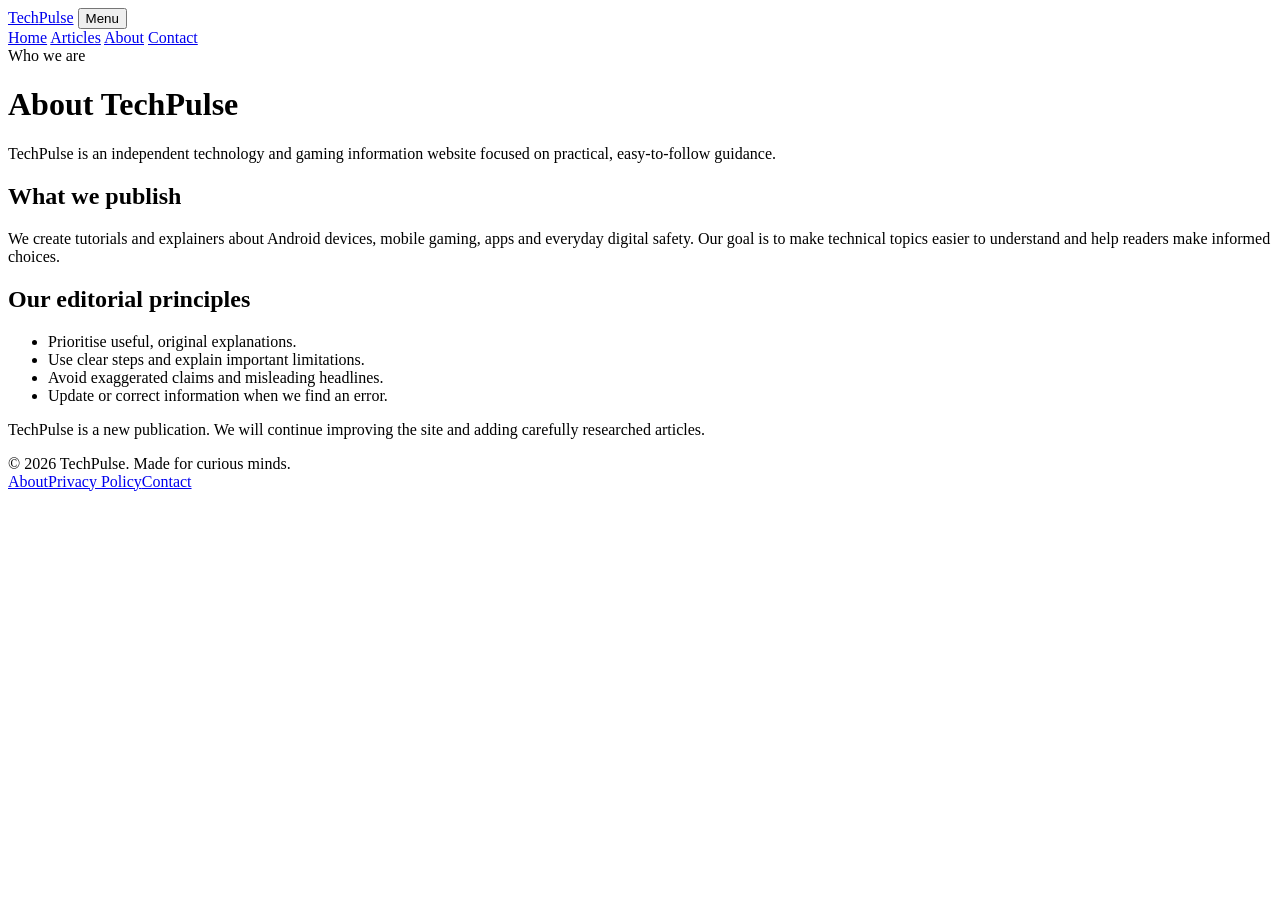
==== about.html @ b85580c3 "Add files via upload" ====
<!doctype html>
<html lang="en"><head><meta charset="utf-8"><meta name="viewport" content="width=device-width,initial-scale=1">
<meta name="description" content="TechPulse shares practical Android tips, gaming guides and clear technology explainers.">
<meta name="theme-color" content="#0b1020"><title>About | TechPulse</title><link rel="stylesheet" href="assets/style.css"></head>
<body>
<header><div class="wrap nav">
<a class="brand" href="index.html">Tech<span>Pulse</span></a>
<button class="menu" aria-label="Open navigation">Menu</button>
<nav class="links">
<a class="" href="index.html">Home</a>
<a href="index.html#latest">Articles</a>
<a class="active" href="about.html">About</a>
<a class="" href="contact.html">Contact</a>
</nav></div></header><main class="page"><div class="wrap prose"><div class="eyebrow">Who we are</div><h1>About TechPulse</h1>
<p>TechPulse is an independent technology and gaming information website focused on practical, easy-to-follow guidance.</p>
<h2>What we publish</h2><p>We create tutorials and explainers about Android devices, mobile gaming, apps and everyday digital safety. Our goal is to make technical topics easier to understand and help readers make informed choices.</p>
<h2>Our editorial principles</h2><ul><li>Prioritise useful, original explanations.</li><li>Use clear steps and explain important limitations.</li><li>Avoid exaggerated claims and misleading headlines.</li><li>Update or correct information when we find an error.</li></ul>
<p>TechPulse is a new publication. We will continue improving the site and adding carefully researched articles.</p></div></main>
<footer><div class="wrap foot"><div>© 2026 TechPulse. Made for curious minds.</div><div class="footlinks"><a href="about.html">About</a><a href="privacy.html">Privacy Policy</a><a href="contact.html">Contact</a></div></div></footer>
<script src="assets/script.js"></script></body></html>
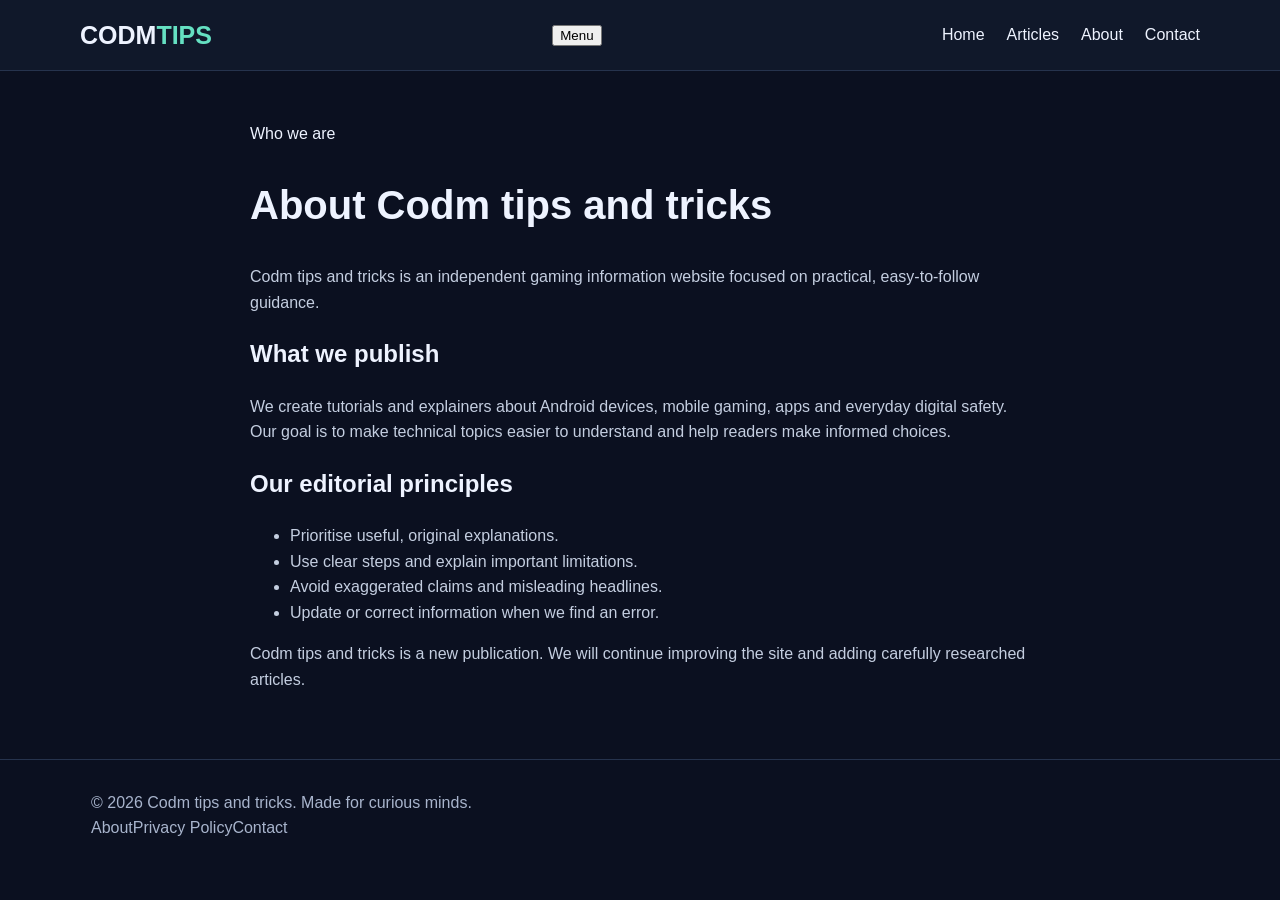
==== commit dc75cc58: "Update about.html" ====
--- a/about.html
+++ b/about.html
@@ -1,20 +1,20 @@
 <!doctype html>
 <html lang="en"><head><meta charset="utf-8"><meta name="viewport" content="width=device-width,initial-scale=1">
-<meta name="description" content="TechPulse shares practical Android tips, gaming guides and clear technology explainers.">
-<meta name="theme-color" content="#0b1020"><title>About | TechPulse</title><link rel="stylesheet" href="assets/style.css"></head>
+<meta name="description" content="Codm tips and tricks shares practical Android tips and gaming guides.">
+<meta name="theme-color" content="#0b1020"><title>About | Codm tips and tricks</title><link rel="stylesheet" href="assets/style.css"></head>
 <body>
 <header><div class="wrap nav">
-<a class="brand" href="index.html">Tech<span>Pulse</span></a>
+<a class="brand" href="index.html">CODM<span>TIPS</span></a>
 <button class="menu" aria-label="Open navigation">Menu</button>
 <nav class="links">
 <a class="" href="index.html">Home</a>
 <a href="index.html#latest">Articles</a>
 <a class="active" href="about.html">About</a>
 <a class="" href="contact.html">Contact</a>
-</nav></div></header><main class="page"><div class="wrap prose"><div class="eyebrow">Who we are</div><h1>About TechPulse</h1>
-<p>TechPulse is an independent technology and gaming information website focused on practical, easy-to-follow guidance.</p>
+</nav></div></header><main class="page"><div class="wrap prose"><div class="eyebrow">Who we are</div><h1>About Codm tips and tricks</h1>
+<p>Codm tips and tricks is an independent gaming information website focused on practical, easy-to-follow guidance.</p>
 <h2>What we publish</h2><p>We create tutorials and explainers about Android devices, mobile gaming, apps and everyday digital safety. Our goal is to make technical topics easier to understand and help readers make informed choices.</p>
 <h2>Our editorial principles</h2><ul><li>Prioritise useful, original explanations.</li><li>Use clear steps and explain important limitations.</li><li>Avoid exaggerated claims and misleading headlines.</li><li>Update or correct information when we find an error.</li></ul>
-<p>TechPulse is a new publication. We will continue improving the site and adding carefully researched articles.</p></div></main>
-<footer><div class="wrap foot"><div>© 2026 TechPulse. Made for curious minds.</div><div class="footlinks"><a href="about.html">About</a><a href="privacy.html">Privacy Policy</a><a href="contact.html">Contact</a></div></div></footer>
-<script src="assets/script.js"></script></body></html>+<p>Codm tips and tricks is a new publication. We will continue improving the site and adding carefully researched articles.</p></div></main>
+<footer><div class="wrap foot"><div>© 2026 Codm tips and tricks. Made for curious minds.</div><div class="footlinks"><a href="about.html">About</a><a href="privacy.html">Privacy Policy</a><a href="contact.html">Contact</a></div></div></footer>
+<script src="assets/script.js"></script></body></html>
--- a/assets/style.css
+++ b/assets/style.css
@@ -0,0 +1,171 @@
+:root {
+  --bg: #0b1020;
+  --panel: #121a2d;
+  --text: #eef3ff;
+  --muted: #a8b4cc;
+  --accent: #65e0c2;
+  --line: #26334d;
+}
+
+* {
+  box-sizing: border-box;
+}
+
+body {
+  margin: 0;
+  background: var(--bg);
+  color: var(--text);
+  font-family: Arial, sans-serif;
+  line-height: 1.6;
+}
+
+a {
+  color: inherit;
+  text-decoration: none;
+}
+
+a:hover {
+  color: var(--accent);
+}
+
+header {
+  background: #10182a;
+  border-bottom: 1px solid var(--line);
+}
+
+.wrap {
+  width: 90%;
+  max-width: 1120px;
+  margin: auto;
+}
+
+.nav {
+  min-height: 70px;
+  display: flex;
+  align-items: center;
+  justify-content: space-between;
+}
+
+.brand {
+  font-size: 25px;
+  font-weight: bold;
+}
+
+.brand span {
+  color: var(--accent);
+}
+
+.links {
+  display: flex;
+  gap: 22px;
+}
+
+.hero {
+  padding: 75px 0;
+  background: linear-gradient(120deg, #14253b, #10182a);
+}
+
+.hero h1 {
+  font-size: 48px;
+  line-height: 1.1;
+}
+
+.hero p, .muted {
+  color: var(--muted);
+}
+
+.btn {
+  display: inline-block;
+  padding: 12px 20px;
+  border-radius: 10px;
+  background: var(--accent);
+  color: #071b1a;
+  font-weight: bold;
+}
+.btn:hover,
+.btn:focus,
+.btn:active,
+.btn:visited {
+  color: #071b1a;
+}
+
+.section {
+  padding: 40px 0;
+}
+
+.grid {
+  display: grid;
+  grid-template-columns: repeat(3, 1fr);
+  gap: 18px;
+}
+
+.card {
+  background: var(--panel);
+  border: 1px solid var(--line);
+  border-radius: 15px;
+  overflow: hidden;
+}
+
+.thumb {
+  padding: 35px;
+  text-align: center;
+  font-size: 40px;
+  background: #20334c;
+}
+
+.card-body {
+  padding: 20px;
+}
+
+.card p {
+  color: var(--muted);
+}
+
+.tag, .read {
+  color: var(--accent);
+}
+
+.ad-slot {
+  border: 1px dashed #52617c;
+  padding: 20px;
+  margin: 25px 0;
+  text-align: center;
+  color: var(--muted);
+}
+
+.page {
+  padding: 50px 0;
+}
+
+.prose {
+  max-width: 780px;
+}
+
+.prose h1 {
+  font-size: 40px;
+}
+
+.prose p, .prose li {
+  color: #c4cee0;
+}
+
+footer {
+  padding: 30px;
+  border-top: 1px solid var(--line);
+  color: var(--muted);
+}
+
+@media(max-width:700px) {
+  .grid {
+    grid-template-columns: 1fr;
+  }
+
+  .hero h1 {
+    font-size: 36px;
+  }
+
+  .links {
+    flex-wrap: wrap;
+    gap: 10px;
+  }
+}
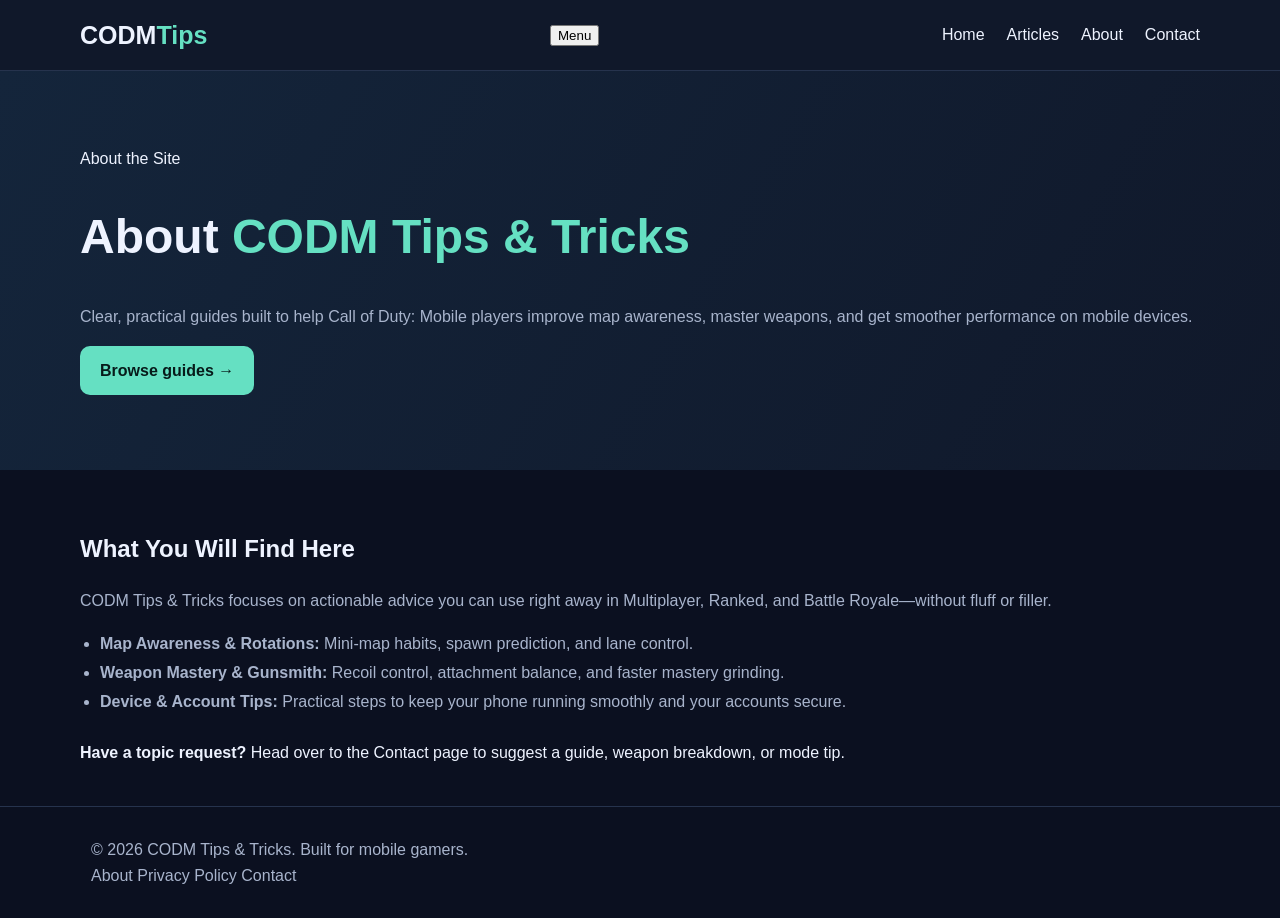
==== commit 1c78db22: "Update about.html" ====
--- a/about.html
+++ b/about.html
@@ -1,20 +1,67 @@
 <!doctype html>
-<html lang="en"><head><meta charset="utf-8"><meta name="viewport" content="width=device-width,initial-scale=1">
-<meta name="description" content="Codm tips and tricks shares practical Android tips and gaming guides.">
-<meta name="theme-color" content="#0b1020"><title>About | Codm tips and tricks</title><link rel="stylesheet" href="assets/style.css"></head>
+<html lang="en">
+<head>
+  <meta charset="utf-8">
+  <meta name="viewport" content="width=device-width, initial-scale=1">
+  <meta name="description" content="About CODM Tips & Tricks — practical Call of Duty: Mobile guides, map awareness, weapon mastery, and mobile gaming tips.">
+  <meta name="theme-color" content="#061020">
+  <title>About | CODM Tips &amp; Tricks</title>
+  <link rel="stylesheet" href="assets/style.css?v=2">
+</head>
 <body>
-<header><div class="wrap nav">
-<a class="brand" href="index.html">CODM<span>TIPS</span></a>
-<button class="menu" aria-label="Open navigation">Menu</button>
-<nav class="links">
-<a class="" href="index.html">Home</a>
-<a href="index.html#latest">Articles</a>
-<a class="active" href="about.html">About</a>
-<a class="" href="contact.html">Contact</a>
-</nav></div></header><main class="page"><div class="wrap prose"><div class="eyebrow">Who we are</div><h1>About Codm tips and tricks</h1>
-<p>Codm tips and tricks is an independent gaming information website focused on practical, easy-to-follow guidance.</p>
-<h2>What we publish</h2><p>We create tutorials and explainers about Android devices, mobile gaming, apps and everyday digital safety. Our goal is to make technical topics easier to understand and help readers make informed choices.</p>
-<h2>Our editorial principles</h2><ul><li>Prioritise useful, original explanations.</li><li>Use clear steps and explain important limitations.</li><li>Avoid exaggerated claims and misleading headlines.</li><li>Update or correct information when we find an error.</li></ul>
-<p>Codm tips and tricks is a new publication. We will continue improving the site and adding carefully researched articles.</p></div></main>
-<footer><div class="wrap foot"><div>© 2026 Codm tips and tricks. Made for curious minds.</div><div class="footlinks"><a href="about.html">About</a><a href="privacy.html">Privacy Policy</a><a href="contact.html">Contact</a></div></div></footer>
-<script src="assets/script.js"></script></body></html>
+  <header>
+    <div class="wrap nav">
+      <a class="brand" href="index.html">CODM<span>Tips</span></a>
+      <button class="menu" aria-label="Open navigation">Menu</button>
+      <nav class="links">
+        <a href="index.html">Home</a>
+        <a href="index.html#latest">Articles</a>
+        <a class="active" href="about.html">About</a>
+        <a href="contact.html">Contact</a>
+      </nav>
+    </div>
+  </header>
+
+  <main>
+    <section class="hero">
+      <div class="wrap">
+        <div class="eyebrow">About the Site</div>
+        <h1>About <span style="color:var(--accent)">CODM Tips &amp; Tricks</span></h1>
+        <p class="muted">Clear, practical guides built to help Call of Duty: Mobile players improve map awareness, master weapons, and get smoother performance on mobile devices.</p>
+        <a class="btn" href="index.html#latest">Browse guides <span aria-hidden="true">&rarr;</span></a>
+      </div>
+    </section>
+
+    <section class="section">
+      <div class="wrap">
+        <h2>What You Will Find Here</h2>
+        <p class="muted">CODM Tips &amp; Tricks focuses on actionable advice you can use right away in Multiplayer, Ranked, and Battle Royale—without fluff or filler.</p>
+
+        <ul class="muted" style="line-height:1.8; padding-left:20px;">
+          <li><strong>Map Awareness &amp; Rotations:</strong> Mini-map habits, spawn prediction, and lane control.</li>
+          <li><strong>Weapon Mastery &amp; Gunsmith:</strong> Recoil control, attachment balance, and faster mastery grinding.</li>
+          <li><strong>Device &amp; Account Tips:</strong> Practical steps to keep your phone running smoothly and your accounts secure.</li>
+        </ul>
+
+        <div class="callout" style="margin-top:24px;">
+          <strong>Have a topic request?</strong> Head over to the <a href="contact.html">Contact</a> page to suggest a guide, weapon breakdown, or mode tip.
+        </div>
+      </div>
+    </section>
+  </main>
+
+  <footer>
+    <div class="wrap foot">
+      <div>&copy; 2026 CODM Tips &amp; Tricks. Built for mobile gamers.</div>
+      <div class="footlinks">
+        <a href="about.html">About</a>
+        <a href="privacy.html">Privacy Policy</a>
+        <a href="contact.html">Contact</a>
+      </div>
+    </div>
+  </footer>
+
+  <script src="assets/script.js?v=2"></script>
+</body>
+</html>
+
